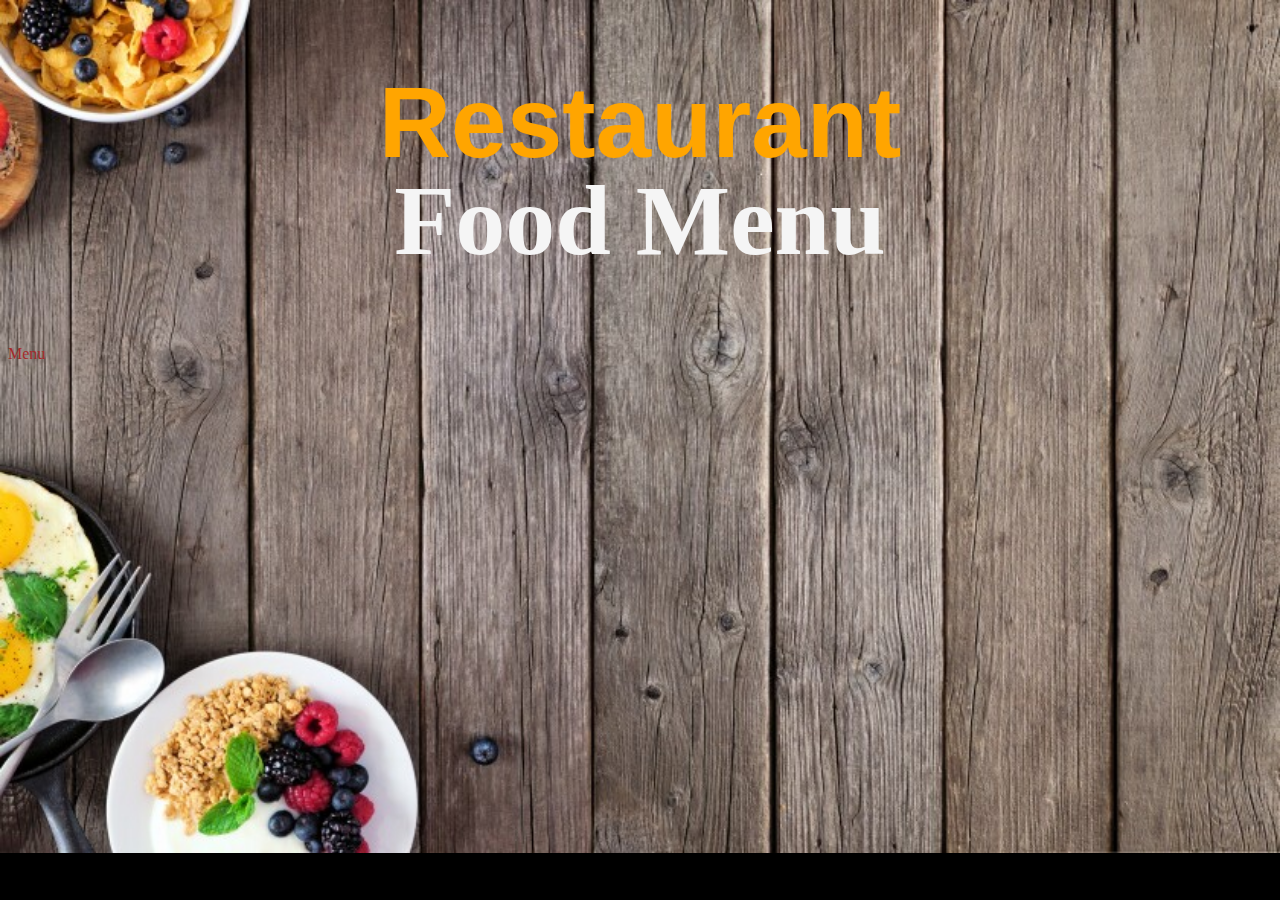
==== menu.html @ 958b6d3e "background zurg nemj oruulav" ====
<!DOCTYPE html>
<html>
<head>
    <link rel="stylesheet" href="menu.css">
<title>Menu</title>
</head>
<body>

<h2>Restaurant</h2>
<h1 style="margin-top: -100px;">Food Menu</h1>
<p>Menu</p>

</body>
</html>
---- menu.css ----
body {
    background-color: black;
    background-image: url(bgphoto.jpg);
    background-repeat: no-repeat;
    background-size: cover;
  }
  h2 {
    text-align: center;
    font-family: Impact, Haettenschweiler, 'Arial Narrow Bold', sans-serif;
    color:  orange;
    margin-top: 65px;
    font-size: 100px;
  }
  p {
    color: brown;
  }
  h1 {
    text-align: center;
    color: whitesmoke;
    font-size: 100px;
  }
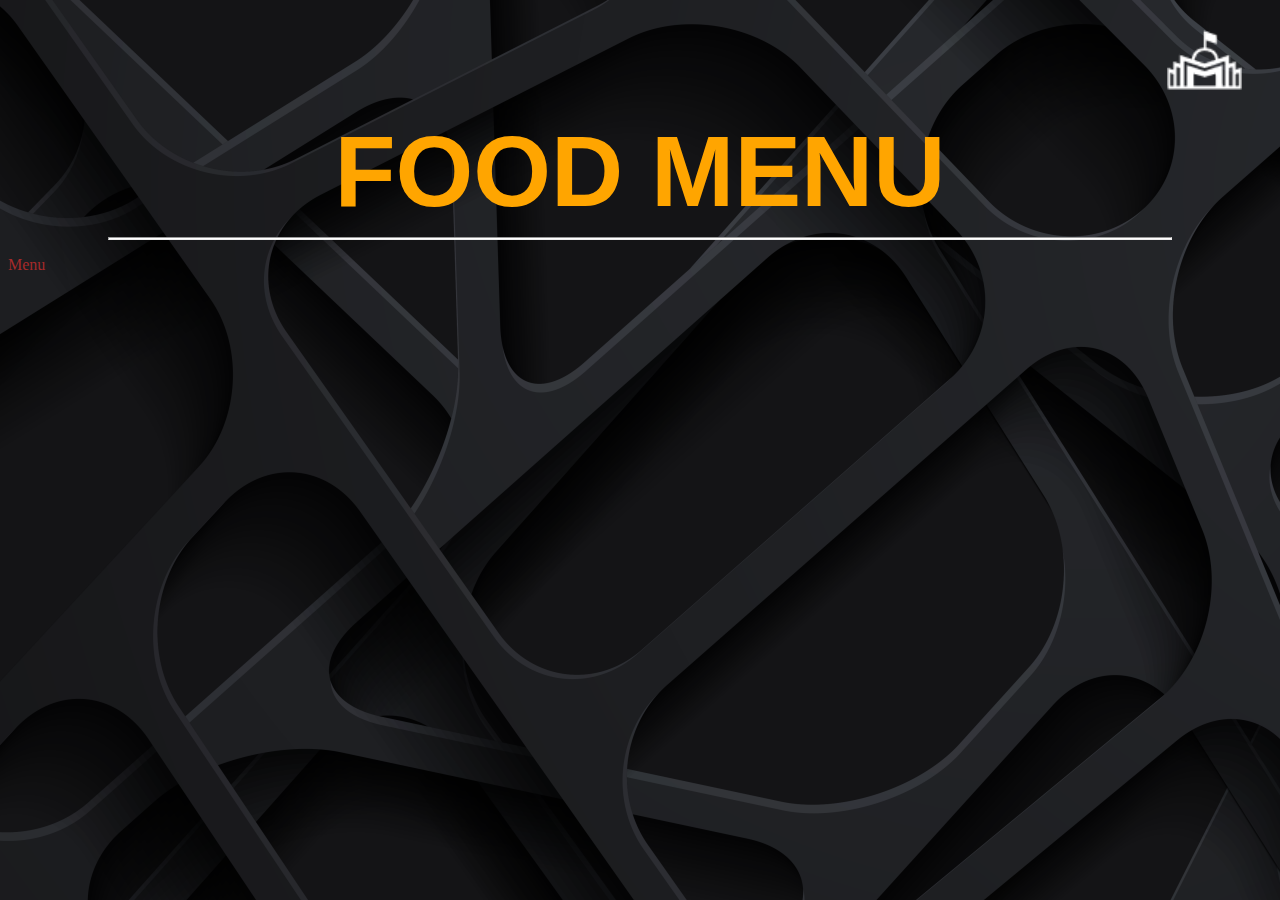
==== commit 0a811178: "backgrnd zurg soliv, zuras nemv, num logo nemv" ====
--- a/menu.html
+++ b/menu.html
@@ -5,9 +5,11 @@
 <title>Menu</title>
 </head>
 <body>
+<div class="logo"> <img src="num.jpg" width="75px" height="60px"></div>
 
-<h2>Restaurant</h2>
-<h1 style="margin-top: -100px;">Food Menu</h1>
+
+<h1>FOOD MENU</h1>
+<hr>
 <p>Menu</p>
 
 </body>
--- a/menu.css
+++ b/menu.css
@@ -1,14 +1,15 @@
 body {
     background-color: black;
-    background-image: url(bgphoto.jpg);
+    background-image: url(bgphoto2.jpg);
     background-repeat: no-repeat;
     background-size: cover;
+    
   }
   h2 {
     text-align: center;
     font-family: Impact, Haettenschweiler, 'Arial Narrow Bold', sans-serif;
     color:  orange;
-    margin-top: 65px;
+    margin-top: 0px;
     font-size: 100px;
   }
   p {
@@ -16,6 +17,21 @@
   }
   h1 {
     text-align: center;
-    color: whitesmoke;
+    color: orange;
     font-size: 100px;
+    font-family: 'Franklin Gothic Medium', 'Arial Narrow', Arial, sans-serif;
+    margin-bottom: 0;
+    margin-top: 20px;
+  }
+  .logo {
+    margin-top: 30px;
+    margin-right: 30px;
+    text-align: right;
+  }
+  hr {
+    background-color: white;
+    height: 1px;
+    margin-top: 10;
+    margin-left: 100px;
+    margin-right: 100px;
   }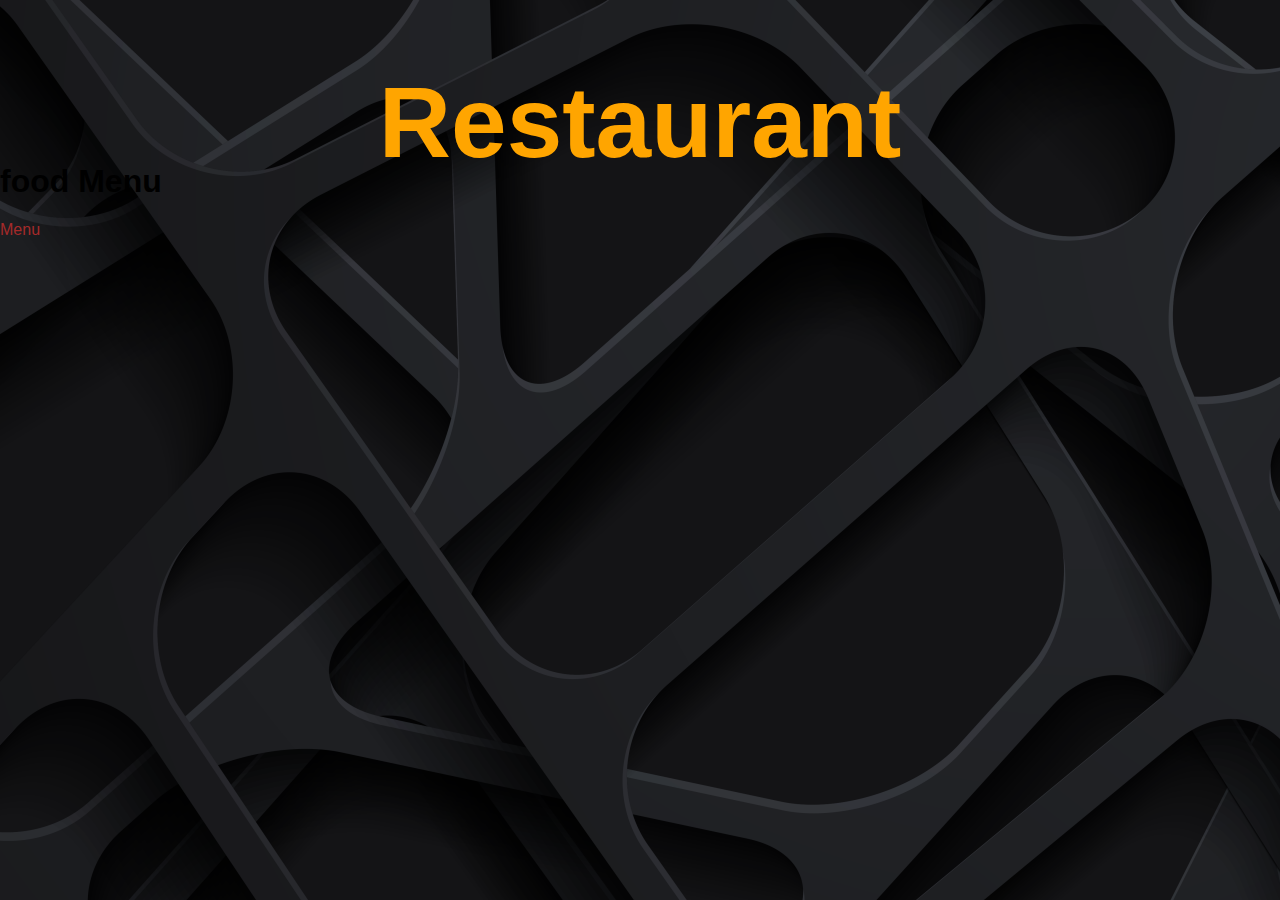
==== commit bd6a8d57: "Merge branch 'main' of https://github.com/TodkhuuO/menu" ====
--- a/menu.html
+++ b/menu.html
@@ -2,14 +2,45 @@
 <html>
 <head>
     <link rel="stylesheet" href="menu.css">
-<title>Menu</title>
+    <title>Menu</title>
+    <style>
+        body {
+            font-family: Arial, sans-serif;
+            margin: 0;
+            padding: 0;
+            background-color: #8b8a8a;
+        }
+
+        .menu-container {
+            max-width: 600px;
+            margin: 0 auto;
+            padding: 19px;
+            background-color: rgb(255, 255, 255);
+            box-shadow: 0 0 10px rgba(255, 255, 255, 0.993);
+        }
+
+        .menu-item {
+            margin-bottom: 19px;
+        }
+
+        .item-name {
+            font-weight: bold;
+        }
+
+        .item-description {
+            color: #f3b9b9;
+        }
+
+        .item-price {
+            color: #000000;
+            font-weight: bold;
+        }
+    </style>
 </head>
 <body>
-<div class="logo"> <img src="num.jpg" width="75px" height="60px"></div>
 
-
-<h1>FOOD MENU</h1>
-<hr>
+<h2>Restaurant</h2>
+<h1 style="margin-top: -100px;">food Menu</h1>
 <p>Menu</p>
 
 </body>
--- a/menu.css
+++ b/menu.css
@@ -1,24 +1,42 @@
 body {
+  #pond{
+    display: flex;
+justify-content :center;
+align-items: center;
+  }
+
     background-color: black;
     background-image: url(bgphoto2.jpg);
     background-repeat: no-repeat;
     background-size: cover;
-    
-  }
+<<<<<<< HEAD
+stify-content :center;
+align-items: center;
+
+
   h2 {
     text-align: center;
     font-family: Impact, Haettenschweiler, 'Arial Narrow Bold', sans-serif;
     color:  orange;
-    margin-top: 0px;
+    margin-top: 65px;
     font-size: 100px;
   }
   p {
     color: brown;
   }
+=======
+    
+  }
+  
+  
+>>>>>>> 621678fa502596641269073e40b9fa4f37e767f2
   h1 {
     text-align: center;
     color: orange;
     font-size: 100px;
+<<<<<<< HEAD
+  }
+=======
     font-family: 'Franklin Gothic Medium', 'Arial Narrow', Arial, sans-serif;
     margin-bottom: 0;
     margin-top: 20px;
@@ -27,6 +45,7 @@
     margin-top: 30px;
     margin-right: 30px;
     text-align: right;
+    
   }
   hr {
     background-color: white;
@@ -34,4 +53,33 @@
     margin-top: 10;
     margin-left: 100px;
     margin-right: 100px;
-  }+  }
+  
+  
+  table {
+    border: 0px double white;
+    margin-left: 40px;
+    border-collapse: collapse;
+    width: 65%;
+    color: white;
+    
+  }
+  
+  th, td {
+    padding: 8px;
+    text-align: left;
+    margin-right: 50px;
+    padding-right: 40px;
+    font-size: 25px;
+  }
+  
+  
+  .hoolnii_turluud {
+    font-size: 60px;
+    text-align: right;
+    padding-right: 100px;
+  }
+
+  
+  
+>>>>>>> 621678fa502596641269073e40b9fa4f37e767f2
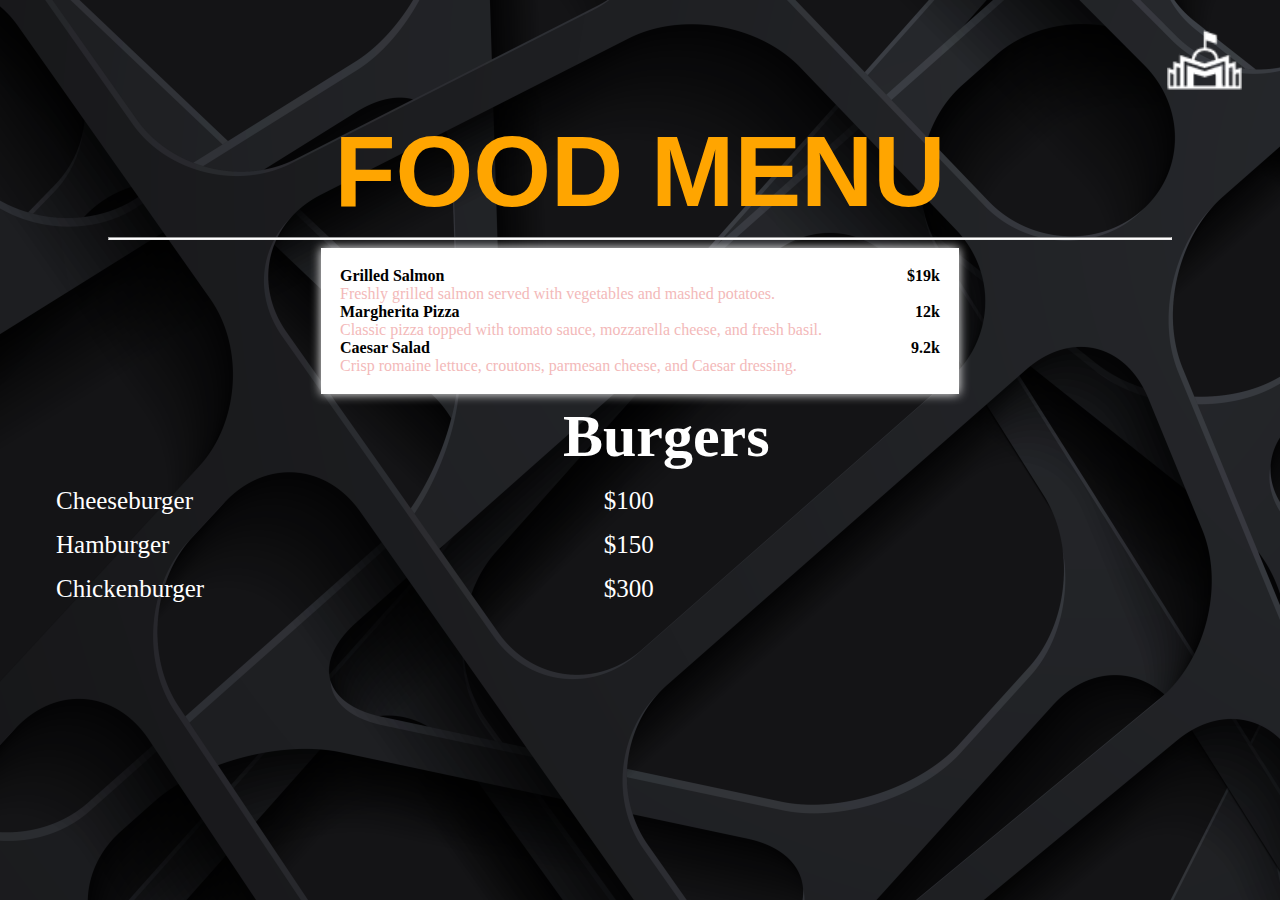
==== commit 6c5cbd43: "menu saijruullt" ====
--- a/menu.html
+++ b/menu.html
@@ -2,46 +2,62 @@
 <html>
 <head>
     <link rel="stylesheet" href="menu.css">
-    <title>Menu</title>
-    <style>
-        body {
-            font-family: Arial, sans-serif;
-            margin: 0;
-            padding: 0;
-            background-color: #8b8a8a;
-        }
-
-        .menu-container {
-            max-width: 600px;
-            margin: 0 auto;
-            padding: 19px;
-            background-color: rgb(255, 255, 255);
-            box-shadow: 0 0 10px rgba(255, 255, 255, 0.993);
-        }
-
-        .menu-item {
-            margin-bottom: 19px;
-        }
-
-        .item-name {
-            font-weight: bold;
-        }
-
-        .item-description {
-            color: #f3b9b9;
-        }
-
-        .item-price {
-            color: #000000;
-            font-weight: bold;
-        }
-    </style>
+<title>Menu</title>
 </head>
 <body>
+<div class="logo"> <img src="num.jpg" width="75px" height="60px"></div>
 
-<h2>Restaurant</h2>
-<h1 style="margin-top: -100px;">food Menu</h1>
-<p>Menu</p>
+
+<h1>FOOD MENU</h1>
+<hr>
+<div class="menu-container">
+  <div class="menu-item">
+      <div class="item-name">Grilled Salmon</div>
+      <div class="item-price">$19k</div>
+  </div>
+      <div class="item-description">Freshly grilled salmon served with vegetables and mashed potatoes.</div>
+      
+  
+  <div class="menu-item">
+      <div class="item-name">Margherita Pizza</div>
+      <div class="item-price">12k</div>
+      
+  </div>
+      <div class="item-description">Classic pizza topped with tomato sauce, mozzarella cheese, and fresh basil.</div>
+  
+  <div class="menu-item">
+      <div class="item-name">Caesar Salad</div>
+      <div class="item-price">9.2k</div>
+  </div>
+      <div class="item-description">Crisp romaine lettuce, croutons, parmesan cheese, and Caesar dressing.</div>
+      
+  
+</div>
+
+<table>
+    <tr>
+      <th class="hoolnii_turluud" colspan="2">Burgers</th>
+      
+    </tr>
+    <tr>
+      <td>Cheeseburger</td>
+      
+      <td>$100</td>
+    </tr>
+    <tr>
+      <td>Hamburger</td>
+      
+      <td>$150</td>
+    </tr>
+    <tr>
+      <td>Chickenburger</td>
+      
+      <td>$300</td>
+    </tr>
+    
+  </table>
+
+
 
 </body>
 </html>
--- a/menu.css
+++ b/menu.css
@@ -1,42 +1,16 @@
 body {
-  #pond{
-    display: flex;
-justify-content :center;
-align-items: center;
-  }
-
     background-color: black;
     background-image: url(bgphoto2.jpg);
     background-repeat: no-repeat;
     background-size: cover;
-<<<<<<< HEAD
-stify-content :center;
-align-items: center;
-
-
-  h2 {
-    text-align: center;
-    font-family: Impact, Haettenschweiler, 'Arial Narrow Bold', sans-serif;
-    color:  orange;
-    margin-top: 65px;
-    font-size: 100px;
-  }
-  p {
-    color: brown;
-  }
-=======
     
   }
   
   
->>>>>>> 621678fa502596641269073e40b9fa4f37e767f2
   h1 {
     text-align: center;
     color: orange;
     font-size: 100px;
-<<<<<<< HEAD
-  }
-=======
     font-family: 'Franklin Gothic Medium', 'Arial Narrow', Arial, sans-serif;
     margin-bottom: 0;
     margin-top: 20px;
@@ -79,7 +53,34 @@
     text-align: right;
     padding-right: 100px;
   }
+  .menu-container {
+    max-width: 600px;
+    margin: 0 auto;
+    padding: 19px;
+    background-color: rgb(255, 255, 255);
+    box-shadow: 0 0 10px rgba(255, 255, 255, 0.993);
+}
+
+.menu-item {
+  display: flex;
+  justify-content: space-between;
+  
+}
+
+.item-name {
+    font-weight: bold;
+    margin-bottom: 0%;
+}
+
+.item-description {
+
+    color: #f3b9b9;
+}
+
+.item-price {
+    color: #000000;
+    font-weight: bold;
+}
 
   
-  
->>>>>>> 621678fa502596641269073e40b9fa4f37e767f2
+  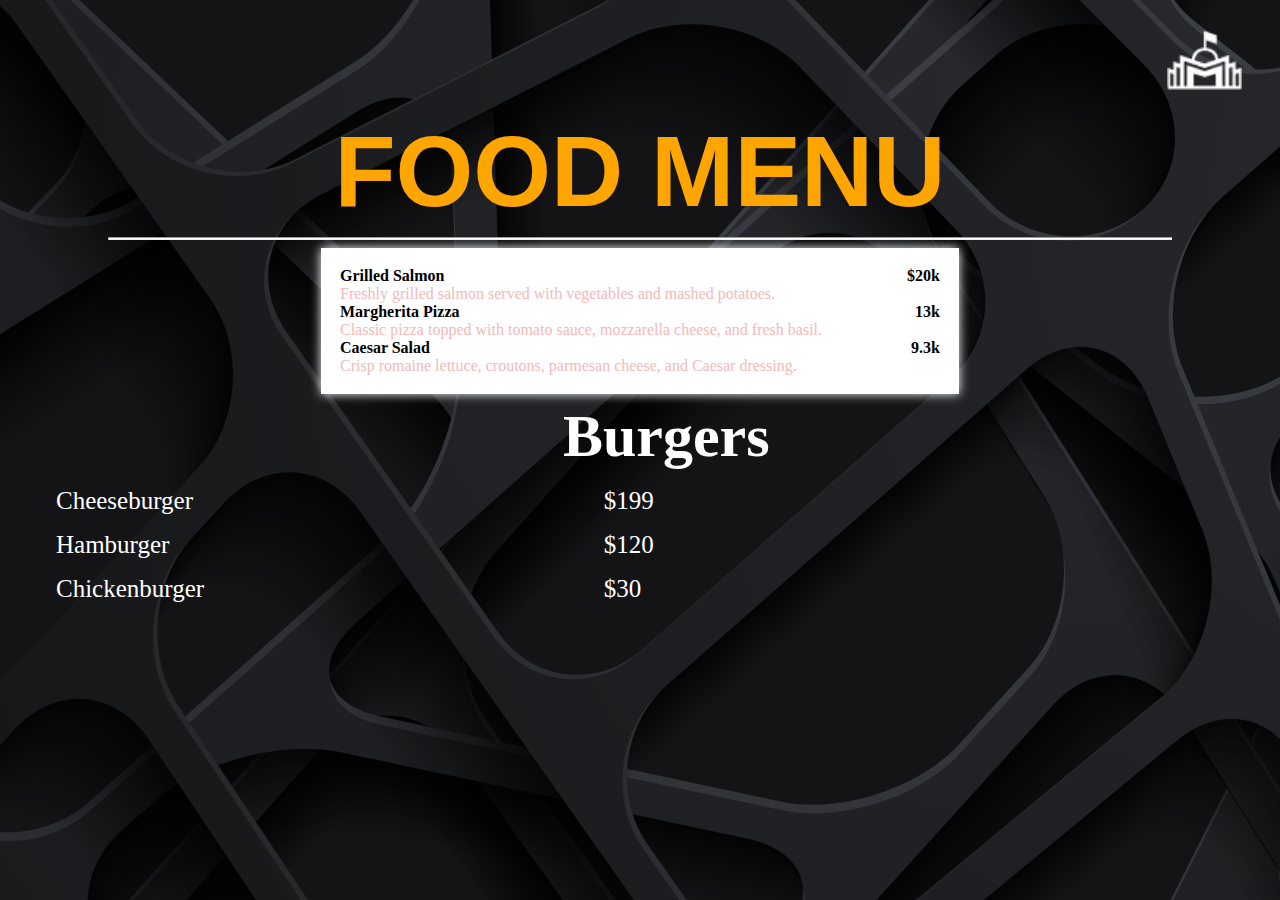
==== commit 3712ec21: "Merge branch 'main_v1' of https://github.com/TodkhuuO/menu into main_v1" ====
--- a/menu.html
+++ b/menu.html
@@ -13,21 +13,21 @@
 <div class="menu-container">
   <div class="menu-item">
       <div class="item-name">Grilled Salmon</div>
-      <div class="item-price">$19k</div>
+      <div class="item-price">$20k</div>
   </div>
       <div class="item-description">Freshly grilled salmon served with vegetables and mashed potatoes.</div>
       
   
   <div class="menu-item">
       <div class="item-name">Margherita Pizza</div>
-      <div class="item-price">12k</div>
+      <div class="item-price">13k</div>
       
   </div>
       <div class="item-description">Classic pizza topped with tomato sauce, mozzarella cheese, and fresh basil.</div>
   
   <div class="menu-item">
       <div class="item-name">Caesar Salad</div>
-      <div class="item-price">9.2k</div>
+      <div class="item-price">9.3k</div>
   </div>
       <div class="item-description">Crisp romaine lettuce, croutons, parmesan cheese, and Caesar dressing.</div>
       
@@ -42,17 +42,17 @@
     <tr>
       <td>Cheeseburger</td>
       
-      <td>$100</td>
+      <td>$199</td>
     </tr>
     <tr>
       <td>Hamburger</td>
       
-      <td>$150</td>
+      <td>$120</td>
     </tr>
     <tr>
       <td>Chickenburger</td>
       
-      <td>$300</td>
+      <td>$30</td>
     </tr>
     
   </table>
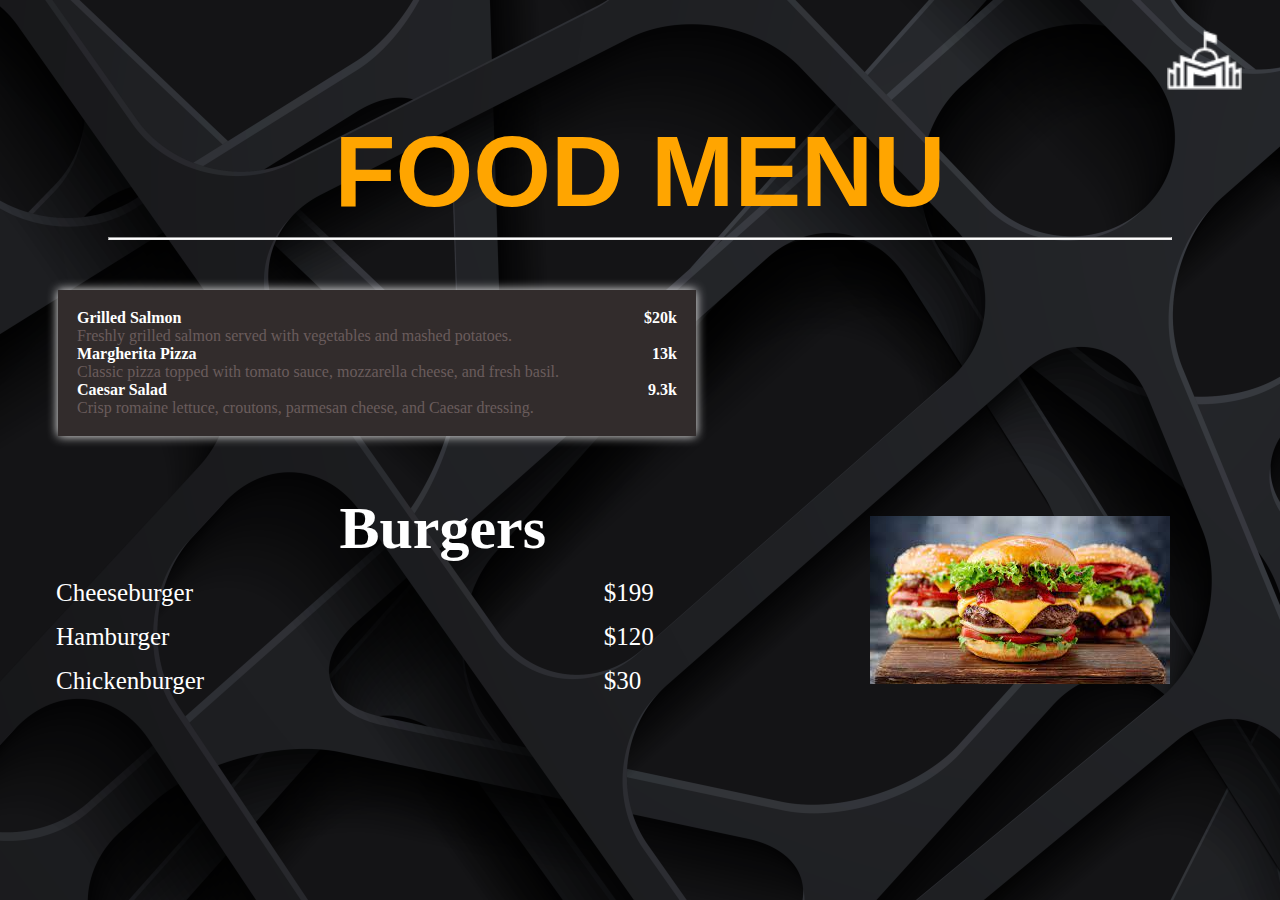
==== commit 9f254869: "burger zurg orulv, bairll ynzlv" ====
--- a/menu.html
+++ b/menu.html
@@ -33,10 +33,11 @@
       
   
 </div>
-
-<table>
+<div class="table1">
+  
+  <table>
     <tr>
-      <th class="hoolnii_turluud" colspan="2">Burgers</th>
+      <th class="burger" colspan="2">Burgers</th>
       
     </tr>
     <tr>
@@ -56,6 +57,10 @@
     </tr>
     
   </table>
+  <div class="img_burger">
+    <img src="burger.jpg">
+  </div>
+</div>
 
 
 
--- a/menu.css
+++ b/menu.css
@@ -48,16 +48,16 @@
   }
   
   
-  .hoolnii_turluud {
+  .burger {
     font-size: 60px;
-    text-align: right;
-    padding-right: 100px;
+    text-align: center;
+    margin-right: 500px;
   }
   .menu-container {
     max-width: 600px;
-    margin: 0 auto;
+    margin: 50px;
     padding: 19px;
-    background-color: rgb(255, 255, 255);
+    background-color: rgb(50, 44, 44);
     box-shadow: 0 0 10px rgba(255, 255, 255, 0.993);
 }
 
@@ -70,16 +70,27 @@
 .item-name {
     font-weight: bold;
     margin-bottom: 0%;
+    color: white;
 }
 
 .item-description {
 
-    color: #f3b9b9;
+    color: #6a5c5c;
 }
 
 .item-price {
     color: #000000;
     font-weight: bold;
+    color: white;
+}
+.table1{
+  display: flex;
+  align-items: flex-start;
+}
+.img_burger{
+  margin-right: 30px;
+  align-items: flex-end;
+  margin-top: 30px;
 }
 
   
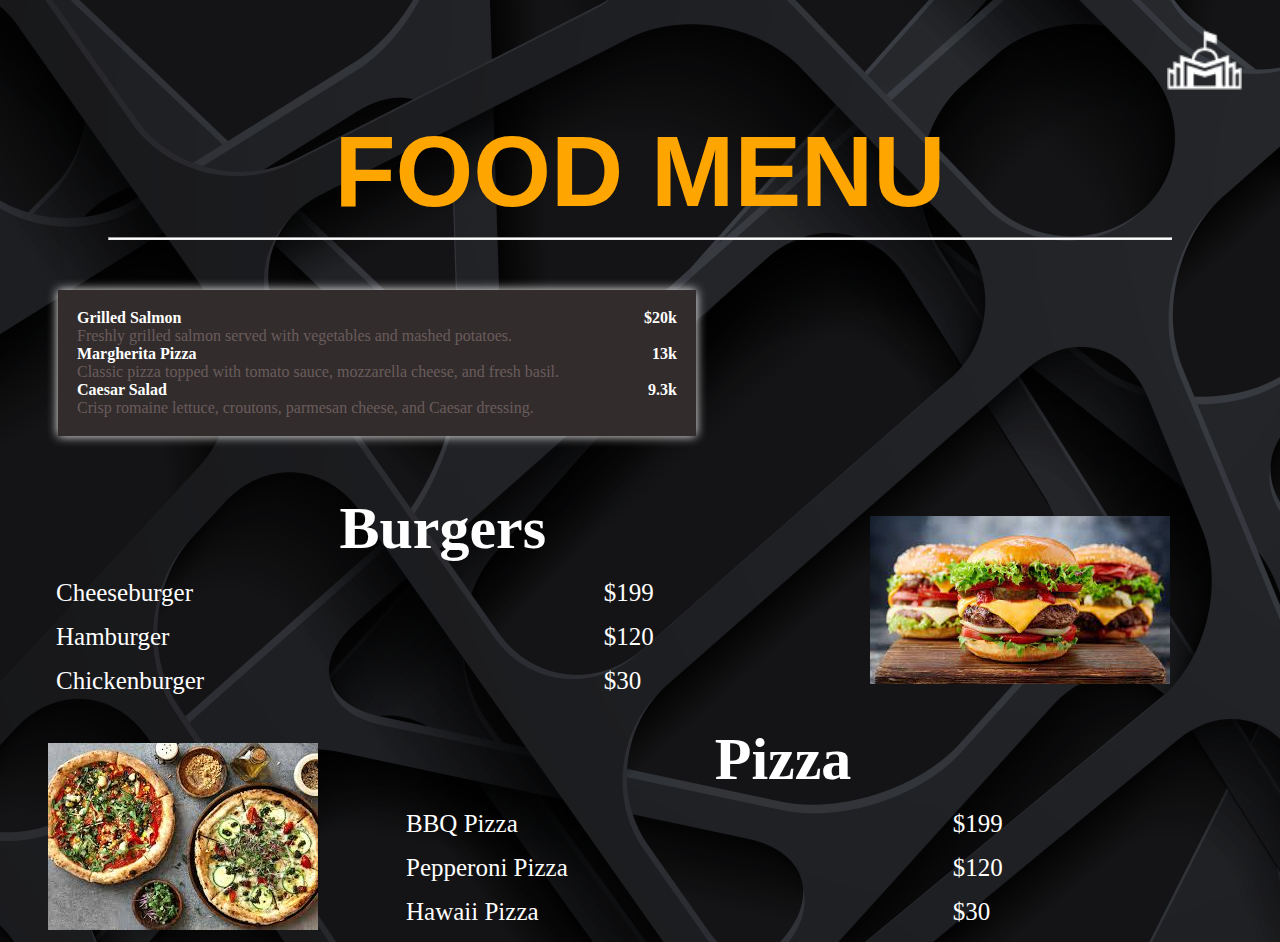
==== commit 37b641ed: "pizza table, zurg oruulv, bairll ynzlv" ====
--- a/menu.html
+++ b/menu.html
@@ -37,7 +37,7 @@
   
   <table>
     <tr>
-      <th class="burger" colspan="2">Burgers</th>
+      <th class="hoolnii_turluud" colspan="2">Burgers</th>
       
     </tr>
     <tr>
@@ -61,6 +61,34 @@
     <img src="burger.jpg">
   </div>
 </div>
+<div class="table2">
+  <div class="img_pizza">
+    <img src="pizza.jpg">
+  </div>
+  <table>
+    <tr>
+      <th class="hoolnii_turluud" colspan="2">Pizza</th>
+      
+    </tr>
+    <tr>
+      <td>BBQ Pizza</td>
+      
+      <td>$199</td>
+    </tr>
+    <tr>
+      <td>Pepperoni Pizza</td>
+      
+      <td>$120</td>
+    </tr>
+    <tr>
+      <td>Hawaii Pizza</td>
+      
+      <td>$30</td>
+    </tr>
+    
+  </table>
+
+</div>
 
 
 
--- a/menu.css
+++ b/menu.css
@@ -48,7 +48,7 @@
   }
   
   
-  .burger {
+  .hoolnii_turluud {
     font-size: 60px;
     text-align: center;
     margin-right: 500px;
@@ -92,6 +92,16 @@
   align-items: flex-end;
   margin-top: 30px;
 }
-
+.img_pizza{
+  margin-top: 40px;
+  margin-left: 40px;
+  margin-right: 40px;
+}
+.table2{
+  margin-right: 30px;
+  align-items: flex-end;
+  display: flex;
+  
+}
   
   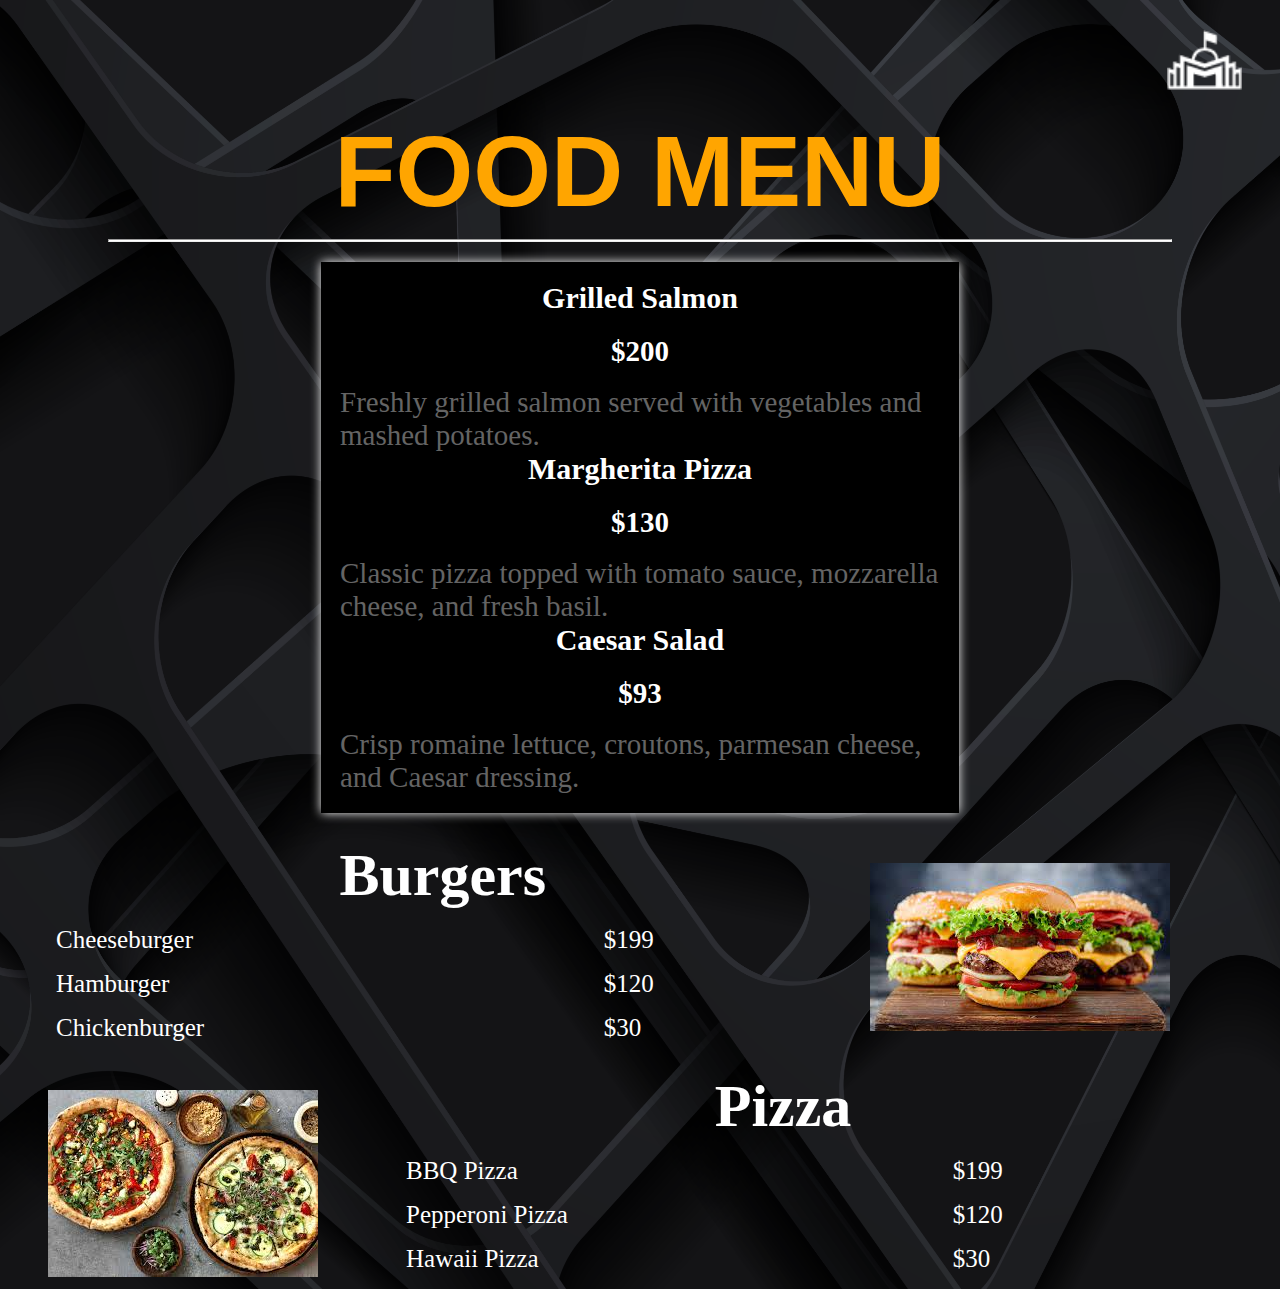
==== commit 5651ee09: "hoolnii ner bolon uniin dungiin bairshiliig soliv" ====
--- a/menu.html
+++ b/menu.html
@@ -13,21 +13,21 @@
 <div class="menu-container">
   <div class="menu-item">
       <div class="item-name">Grilled Salmon</div>
-      <div class="item-price">$20k</div>
+      <div class="item-price">      $200</div>
   </div>
       <div class="item-description">Freshly grilled salmon served with vegetables and mashed potatoes.</div>
       
   
   <div class="menu-item">
       <div class="item-name">Margherita Pizza</div>
-      <div class="item-price">13k</div>
+      <div class="item-price">       $130</div>
       
   </div>
       <div class="item-description">Classic pizza topped with tomato sauce, mozzarella cheese, and fresh basil.</div>
   
   <div class="menu-item">
       <div class="item-name">Caesar Salad</div>
-      <div class="item-price">9.3k</div>
+      <div class="item-price">      $93</div>
   </div>
       <div class="item-description">Crisp romaine lettuce, croutons, parmesan cheese, and Caesar dressing.</div>
       
--- a/menu.css
+++ b/menu.css
@@ -1,107 +1,110 @@
 body {
-    background-color: black;
-    background-image: url(bgphoto2.jpg);
-    background-repeat: no-repeat;
-    background-size: cover;
-    
-  }
-  
-  
-  h1 {
-    text-align: center;
-    color: orange;
-    font-size: 100px;
-    font-family: 'Franklin Gothic Medium', 'Arial Narrow', Arial, sans-serif;
-    margin-bottom: 0;
-    margin-top: 20px;
-  }
-  .logo {
-    margin-top: 30px;
-    margin-right: 30px;
-    text-align: right;
-    
-  }
-  hr {
-    background-color: white;
-    height: 1px;
-    margin-top: 10;
-    margin-left: 100px;
-    margin-right: 100px;
-  }
-  
-  
-  table {
-    border: 0px double white;
-    margin-left: 40px;
-    border-collapse: collapse;
-    width: 65%;
-    color: white;
-    
-  }
-  
-  th, td {
-    padding: 8px;
-    text-align: left;
-    margin-right: 50px;
-    padding-right: 40px;
-    font-size: 25px;
-  }
-  
-  
-  .hoolnii_turluud {
-    font-size: 60px;
-    text-align: center;
-    margin-right: 500px;
-  }
-  .menu-container {
-    max-width: 600px;
-    margin: 50px;
-    padding: 19px;
-    background-color: rgb(50, 44, 44);
-    box-shadow: 0 0 10px rgba(255, 255, 255, 0.993);
+  background-color: black;
+  background-image: url(bgphoto2.jpg);
+  background-repeat: no-repeat;
+  background-size: cover;
+  color: white; 
+}
+
+h1 {
+  text-align: center;
+  color: orange;
+  font-size: 100px;
+  font-family: 'Franklin Gothic Medium', 'Arial Narrow', Arial, sans-serif;
+  margin-bottom: 0;
+  margin-top: 20px;
+}
+
+.logo {
+  margin-top: 30px;
+  margin-right: 30px;
+  text-align: right;
+}
+
+hr {
+  background-color: white;
+  height: 1px;
+  margin-top: 10px;
+  margin-left: 100px;
+  margin-right: 100px;
+}
+
+table {
+  border: 0px double white;
+  margin-left: 40px;
+  border-collapse: collapse;
+  width: 65%;
+  color: white;
+}
+
+th, td {
+  padding: 8px;
+  text-align: left;
+  margin-right: 50px;
+  padding-right: 40px;
+  font-size: 25px;
+}
+
+.hoolnii_turluud {
+  font-size: 60px;
+  text-align: center;
+  margin-right: 500px;
+}
+
+.menu-container {
+  max-width: 600px;
+  margin: 20px auto;
+  padding: 19px;
+  background-color: rgb(0, 0, 0);
+  box-shadow: 0 0 10px rgba(255, 255, 255, 0.993);
 }
 
 .menu-item {
   display: flex;
-  justify-content: space-between;
-  
+  flex-direction: column;
+  align-items: center;
+  text-align:center;
+  margin-bottom:18px;
 }
 
 .item-name {
-    font-weight: bold;
-    margin-bottom: 0%;
-    color: white;
+  font-weight: bold;
+  font-size: 30px; 
+  margin-bottom: 10px;
+  color: white;
 }
 
 .item-description {
-
-    color: #6a5c5c;
+  color: #646464;
+  font-size: 29px; 
 }
 
 .item-price {
-    color: #000000;
-    font-weight: bold;
-    color: white;
+  color: #ffffff;
+  font-weight: bold;
+  font-size: 29px; 
+  margin-top:10px;
 }
-.table1{
+
+.table1 {
   display: flex;
   align-items: flex-start;
 }
-.img_burger{
+
+.img_burger {
   margin-right: 30px;
   align-items: flex-end;
   margin-top: 30px;
 }
-.img_pizza{
+
+.img_pizza {
   margin-top: 40px;
   margin-left: 40px;
   margin-right: 40px;
 }
-.table2{
+
+.table2 {
   margin-right: 30px;
   align-items: flex-end;
   display: flex;
-  
 }
-  
-  